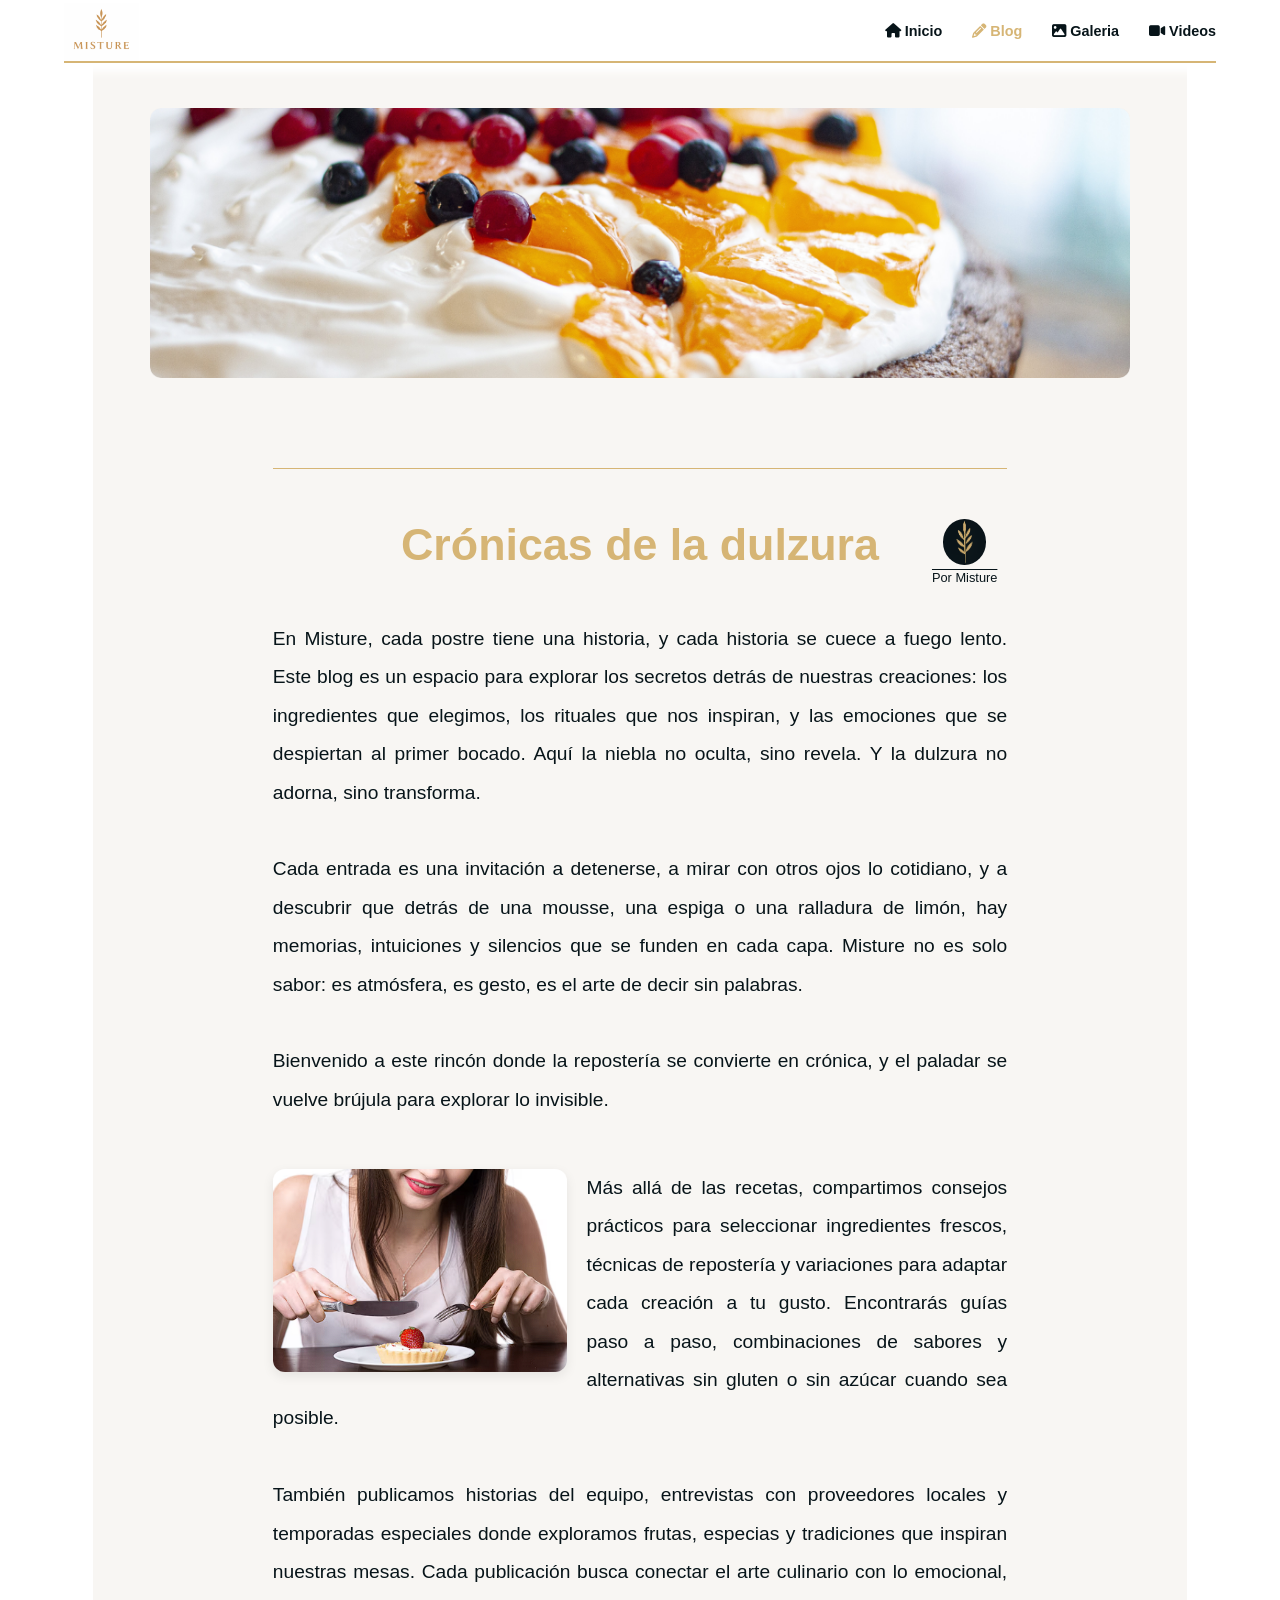
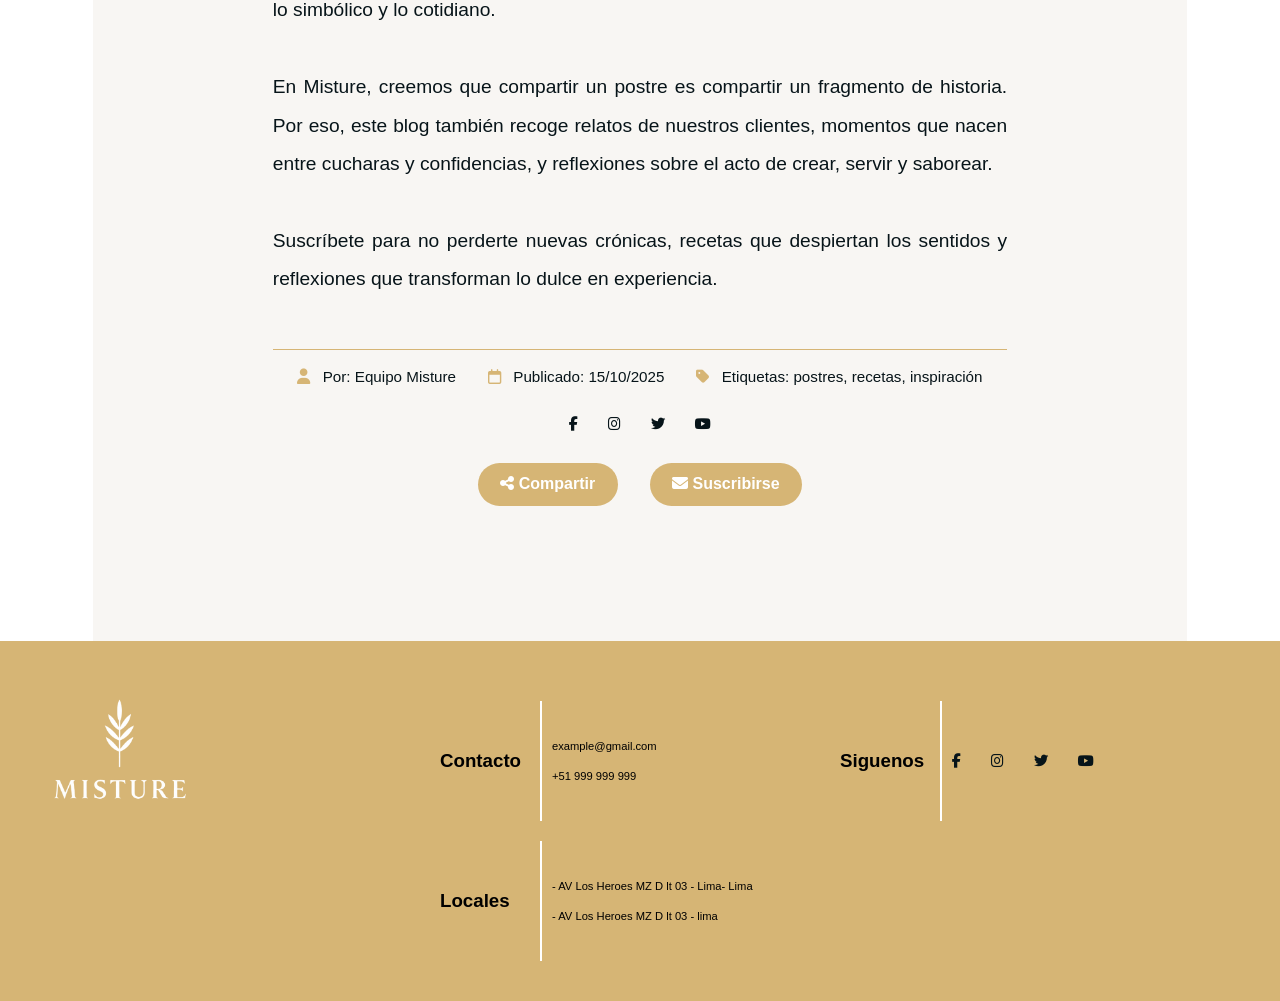
==== blog.html @ 37525e3a "v1" ====
<!DOCTYPE html>
<html lang="es">

<head>
    <meta charset="UTF-8">
    <meta name="viewport" content="width=device-width, initial-scale=1.0">
    <link rel="stylesheet" href="/css/style.css">
    <link rel="stylesheet" href="/css/styleBlog.css">
    <link rel="shortcut icon" href="img/iconLogoMisture.png" type="image/x-icon">
    <link rel="preconnect" href="https://fonts.googleapis.com">
    <link rel="preconnect" href="https://fonts.gstatic.com" crossorigin>
    <link href="https://fonts.googleapis.com/css2?family=Playwrite+DE+Grund+Guides&display=swap" rel="stylesheet">
    <link rel="stylesheet" href="https://cdnjs.cloudflare.com/ajax/libs/font-awesome/6.4.0/css/all.min.css">
    <title>Blog - MISTURE</title>
</head>

<body>

    <div id="mainContainer">

        <header class="header">
            <div class="headerHead">
                <img src="img/logo/logoMistureClaro.png" alt="logo Misture">
                <nav class="menu">
                    <ul>
                        <li><a href="index.html"><i class="fa-solid fa-house"></i><span> </span>Inicio</a></li>
                        <li><a href="blog.html" class="active"><i class="fa-solid fa-pencil"></i> Blog</a></li>
                        <li><a href="galeria.html"><i class="fa-solid fa-image"></i> Galeria</a></li>
                        <li><a href="video.html"><i class="fa-solid fa-video"></i> Videos</a></li>
                    </ul>
                </nav>
            </div>
        </header>

        <div class="content">

            <div class="imgBlog">
                <img src="img/cake-4910417.jpg" alt="">
            </div>


            <div class="blog">

                <div class="blog-text">

                    <div class="blog-header">
                        <div></div>
                        <h1>Crónicas de la dulzura</h1>
                        <div class="blog-autor">
                            <img src="img/logo/iconLogoMistureOscuro.png" alt="logo Misture">
                            <p>Por Misture</p>
                        </div>
                    </div>

                    <div class="blog-intro">
                        <p>
                            En Misture, cada postre tiene una historia, y cada historia se cuece a fuego lento.
                            Este blog es un espacio para explorar los secretos detrás de nuestras creaciones:
                            los ingredientes que elegimos, los rituales que nos inspiran, y las emociones que se
                            despiertan al primer bocado.
                            Aquí la niebla no oculta, sino revela. Y la dulzura no adorna, sino transforma.
                            <br><br>
                            Cada entrada es una invitación a detenerse, a mirar con otros ojos lo cotidiano,
                            y a descubrir que detrás de una mousse, una espiga o una ralladura de limón,
                            hay memorias, intuiciones y silencios que se funden en cada capa.
                            Misture no es solo sabor: es atmósfera, es gesto, es el arte de decir sin palabras.
                            <br><br>
                            Bienvenido a este rincón donde la repostería se convierte en crónica,
                            y el paladar se vuelve brújula para explorar lo invisible.
                        </p>
                    </div>

                    <section class="blog-body">
                        <div class="blog-cuerpo">
                            <img src="img/persona comiendo .png" alt="Persona disfrutando un postre Misture">
                            <p>
                                Más allá de las recetas, compartimos consejos prácticos para seleccionar ingredientes
                                frescos,
                                técnicas de repostería y variaciones para adaptar cada creación a tu gusto.
                                Encontrarás guías paso a paso, combinaciones de sabores y alternativas sin gluten o sin
                                azúcar cuando sea posible.
                                <br><br>
                                También publicamos historias del equipo, entrevistas con proveedores locales y
                                temporadas especiales
                                donde exploramos frutas, especias y tradiciones que inspiran nuestras mesas.
                                Cada publicación busca conectar el arte culinario con lo emocional, lo simbólico y lo
                                cotidiano.
                                <br><br>
                                En Misture, creemos que compartir un postre es compartir un fragmento de historia.
                                Por eso, este blog también recoge relatos de nuestros clientes, momentos que nacen entre
                                cucharas y confidencias,
                                y reflexiones sobre el acto de crear, servir y saborear.
                                <br><br>
                                Suscríbete para no perderte nuevas crónicas, recetas que despiertan los sentidos
                                y reflexiones que transforman lo dulce en experiencia.
                            </p>
                        </div>
                    </section>

                </div>

                <div class="blog-meta">
                    <span class="author"><i class="fa-solid fa-user"></i> Por: Equipo Misture</span>
                    <span class="date"><i class="fa-regular fa-calendar"></i> Publicado: 15/10/2025</span>
                    <span class="tags"><i class="fa-solid fa-tag"></i> Etiquetas: postres, recetas, inspiración</span>
                </div>

                <div class="menu-blog">
                    <div class="menu ">
                        <ul>
                            <li><a href="https://www.facebook.com" target="_blank"><i class="fa-brands fa-facebook-f"></i></a></li>
                            <li><a href="https://www.instagram.com"target="_blank"><i class="fa-brands fa-instagram"></i></a></li>
                            <li><a href="https://www.x.com" target="_blank"><i class="fa-brands fa-twitter"></i></a></li>
                            <li><a href="https://www.youtube.com" target="_blank"><i class="fa-brands fa-youtube"></i></a></li>
                        </ul>
                    </div>
                </div>

                <div class="blog-actions">
                    <a href="#" class="btn"><i class="fa-solid fa-share-nodes"></i> Compartir</a>
                    <a href="#" class="btn"><i class="fa-solid fa-envelope"></i> Suscribirse</a>
                </div>
            </div>
        </div>
    </div>

    <footer class="footer">
        <div class="footer-card">
            <img src="img/logo/logoMisture-removebg-preview.png" alt="">
        </div>

        <div class="footer-card">
            <h3>Contacto</h3>
            <div class="line-separcion"></div>
            <div class="footer-card-txt">
                <p>example@gmail.com</p> <br>
                <p>+51 999 999 999</p>
            </div>
        </div>

        <div class="footer-card">
            <h3>Siguenos</h3>
            <div class="line-separcion"></div>
            <div class="menu ">
                <ul>
                    <li><a href="https://www.facebook.com" target="_blank"><i class="fa-brands fa-facebook-f"></i></a>
                    </li>
                    <li><a href="https://www.instagram.com" target="_blank"><i class="fa-brands fa-instagram"></i></a>
                    </li>
                    <li><a href="https://www.x.com" target="_blank"><i class="fa-brands fa-twitter"></i></a></li>
                    <li><a href="https://www.youtube.com" target="_blank"><i class="fa-brands fa-youtube"></i></a></li>
                </ul>
            </div>
        </div>

        <div class="footer-card">
            <h3>Locales</h3>
            <div class="line-separcion"></div>
            <div class="footer-card-txt">
                <p>- AV Los Heroes MZ D lt 03 - Lima- Lima</p><br>
                <p>- AV Los Heroes MZ D lt 03 - lima</p>
            </div>
        </div>
    </footer>

</body>

</html>
---- css/style.css ----
:root {
    --baseColor: #071419;
    --textColorlight: #faf7ef;
    --goldColor: #d6b575;
    --lightOverlay: #f8f6f3;
}

* {
    margin: 0;
    padding: 0;
    box-sizing: border-box;
    font-family: "nunito", sans-serif;
}

#mainContainer {
    width: 90%;
    margin: auto;
}

.header {
    height: 7vh;
}

.header .headerHead {
    position: fixed;
    top: 0;
    left: 5%;
    right: 5%;
    height: 7vh;
    display: flex;
    justify-content: space-between;
    align-items: center;
    border-bottom: 2px solid var(--goldColor);
    background-color: white;
    z-index: 100;
    box-shadow: 0 9px 9px rgba(255, 255, 255, 1);
}



.header .headerHead img {
    height: 100%;
}

.menu ul {
    list-style: none;
    display: flex;
    gap: 30px;
}

.menu ul li a {
    text-decoration: none;
    color: var(--baseColor);
    font-weight: bold;
    font-size: .9rem;
    transition: all 0.2s ease;
}

.menu ul li a:hover {
    color: var(--goldColor);
    transition: all 0.2s ease;
}

.menu ul li a.active {
    color: var(--goldColor);
}

.content {
    width: 95%;
    min-height: 90vh;
    margin: auto;
    padding: 5vh 5%;
    background-color: var(--lightOverlay);
    font-family: 'Cormorant Garamond', serif;
    color: var(--baseColor);
}

.text-initial {
    width: 60%;
    margin: auto;
    display: flex;
    flex-direction: column;
    align-items: center;
    text-align: center;
}

/* Style for section  (presentation) */
#presentation {
    width: 100%;
    height: 80vh;
    margin-top: 20px;
    border-radius: 10px;
    overflow: hidden;
    position: relative;
}

#presentation img {
    width: 100%;
    height: 100%;
}

.txtPresentation {
    position: absolute;
    top: 0;
    left: 0;
    width: 100%;
    height: 100%;
    padding: clamp(50px, 10vw, 250px);
    background-color: rgba(7, 20, 25, 0.5);
    z-index: 1;
    display: flex;
    flex-direction: column;
    justify-content: center;
    align-items: center;
    color: var(--textColorlight);

    display: flex;
    flex-direction: column;
    justify-content: space-evenly;
    align-items: center;
}

.txtPresentation h1 {
    font-family: 'Playfair Display', serif;
    font-size: 3rem;
    margin-bottom: 20px;
}

.txtPresentation .menu ul {
    gap: 50px;
}

.txtPresentation .menu ul li a {
    font-size: 1.2rem;
    color: var(--goldColor);
}

.txtPresentation .menu ul li a:hover {
    color: var(--textColorlight);
}

.txtPresentation .menu ul li a.active {
    color: var(--textColorlight);
}

/* Styles for (sabores) Section */

.sabores {
    margin: 2.5vh 0;
    padding: 4vh 5%;
    text-align: center;
    font-family: 'Cormorant Garamond', serif;
}

.sabores h2 {
    font-size: 2rem;
    color: var(--goldColor);
    margin-bottom: 1vh;
}

.sabores p {
    font-size: 1rem;
    color: var(--baseColor);
    margin-bottom: 4vh;
}

.sabores-flex {
    margin-top: 5vh;
    display: flex;
    justify-content: space-around;
    flex-wrap: wrap;
    gap: 2rem;
}

.sabor-card {
    width: 250px;
    padding: 20px 20px 0;
    background-color: white;
    border: 1px solid var(--goldColor);
    box-shadow: 0 4px 8px rgba(0, 0, 0, 0.1);
    transition: transform 0.3s ease;
}

.sabor-card:hover {
    transform: scale(102%);
}

.sabor-card .cardText {
    margin-top: 20px;
}

.sabor-card h3 {
    font-size: 1.2rem;
    color: var(--goldColor);
    margin-bottom: 0.5vh;
}

.sabor-card p {
    font-size: 0.95rem;
    color: var(--baseColor);
}

.sabor-card img {
    width: 100%;
    height: 60%;
}


/* Styles for (explora) section */

.explora {
    padding: 4vh 5%;
    text-align: center;
}

.explora h2 {
    font-size: 2rem;
    color: var(--goldColor);
    margin-bottom: 1vh;
}

.explora p {
    font-size: 1rem;
    color: var(--baseColor);
    margin-bottom: 3vh;
}

.explora-links {
    display: flex;
    justify-content: center;
    gap: 2rem;
    flex-wrap: wrap;
}

.explora-links a {
    text-decoration: none;
    color: var(--baseColor);
    font-size: 1rem;
    border: 1px solid var(--goldColor);
    padding: 0.8rem 1.2rem;
    border-radius: 30px;
    transition: all 0.3s ease;
}

.explora-links a:hover {
    background-color: var(--goldColor);
    color: white;
}


/* Styles for (Destacado) section */

.destacado-blog {
    padding: 4vh 5%;
    text-align: center;
}

.destacado-blog h2 {
    font-size: 2rem;
    color: var(--goldColor);
    margin-bottom: 1vh;
}

.destacado-blog article {
    max-width: 600px;
    margin: 0 auto;
    padding: 2vh;
    border: 1px solid var(--goldColor);
    box-shadow: 0 4px 8px rgba(0, 0, 0, 0.05);
}

.destacado-blog h3 {
    font-size: 1.3rem;
    color: var(--baseColor);
    margin-bottom: 1vh;
}

.destacado-blog p {
    font-size: 1rem;
    color: var(--baseColor);
    margin-bottom: 2vh;
}

.destacado-blog a {
    text-decoration: none;
    color: var(--goldColor);
    font-weight: bold;
}


/* Style for footer */

.footer {
    padding: 40px;
    background-color: var(--goldColor);
    display: flex;
    justify-content: space-around;
    align-items: center;
    flex-wrap: wrap;
}

.footer .footer-card {
    width: 400px;
    display: flex;
    align-items: center;
}

.footer .footer-card img {
    width: 40%;
}

.footer .footer-card h3 {
    width: 90px;
}

.footer .footer-card .line-separcion {
    height: 120px;
    margin: 0 10px;
    border: 1px solid white;
}

.footer .footer-card .footer-card-txt p {
    font-size: .7em;
}

.footer .menu ul li a:hover {
    color: var(--textColorlight);
}
---- css/styleBlog.css ----
.imgBlog {
    width: 100%;
    height: 30vh;
    border-radius: 10px;
    overflow: hidden;
}
.imgBlog img {
    width: 100%;
    height: 100%;
    object-fit: cover;
}

.imgBlog img {
    width: 100%;
    border-radius: 12px;
    box-shadow: 0 8px 20px rgba(0, 0, 0, 0.1);
}

.blog {
    width: 75%;
    margin: 90px auto;
    border-top: 1px solid var(--goldColor);
}

.blog .blog-text {
    margin: 50px 0;
}

.blog .blog-text p {
    font-size: 1.2em;
    text-align: justify;
    line-height: 2em;
}


/* Styles for (blog-Header) */

.blog-header {
    position: relative;
}

.blog-header h1 {
    font-size: 2.8rem;
    color: var(--goldColor);
    margin-bottom: 2vh;
    text-align: center;
}

.blog-header .blog-autor {
    width: 85px;
    position: absolute;
    top: 0;
    right: 0;
    display: flex;
    flex-direction: column;
    align-items: center;
    justify-content: center;
}

.blog-header .blog-autor img {
    width: 50%;
    border-radius: 50%;
}

.blog-header .blog-autor p {
    font-size: .8em;
    text-decoration: overline;
}


/* Styles for (blog-introduction)  */

.blog-intro {
    margin: 50px 0;
}

.blog-cuerpo img {
    width: 40%;
    border-radius: 12px;
    object-fit: cover;
    box-shadow: 0 4px 12px rgba(0, 0, 0, 0.08);
    float: left;
    margin-right:20px;
}

.blog .menu-blog {
    width: 40%;
    margin: 30px auto;
    display: flex;
    justify-content: center;
    align-items: center;
}

.blog-meta {
    display: flex;
    flex-wrap: wrap;
    gap: 2rem;
    justify-content: center;
    font-size: 0.95rem;
    color: var(--baseColor);
    border-top: 1px solid var(--goldColor);
    padding-top: 2vh;
}

.blog-meta i {
    color: var(--goldColor);
    margin-right: 0.5rem;
}

.blog-actions {
    display: flex;
    justify-content: center;
    gap: 2rem;
    margin-top: 3vh;
}

.blog-actions .btn {
    text-decoration: none;
    background-color: var(--goldColor);
    color: white;
    padding: 0.8rem 1.4rem;
    border-radius: 30px;
    font-weight: bold;
    transition: background-color 0.3s ease;
}

.blog-actions .btn:hover {
    background-color: var(--baseColor);
    color: var(--goldColor);
}
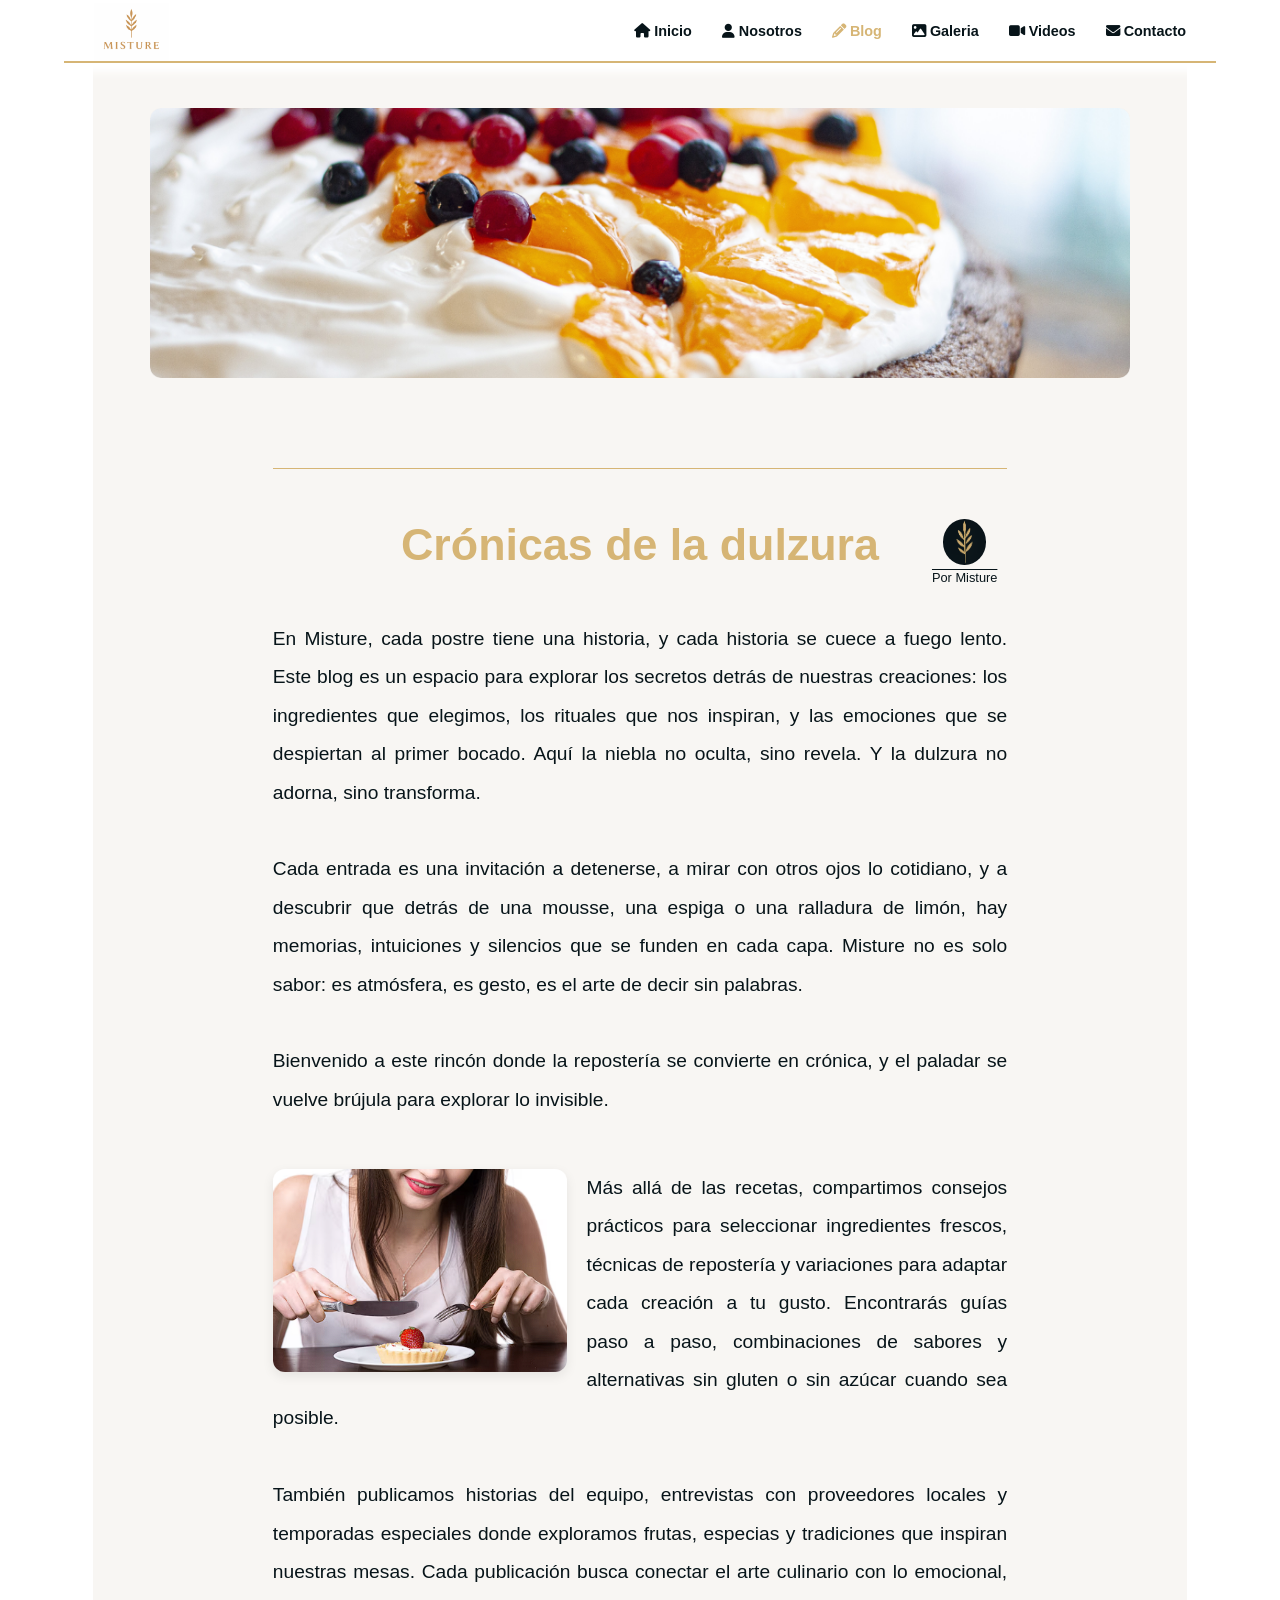
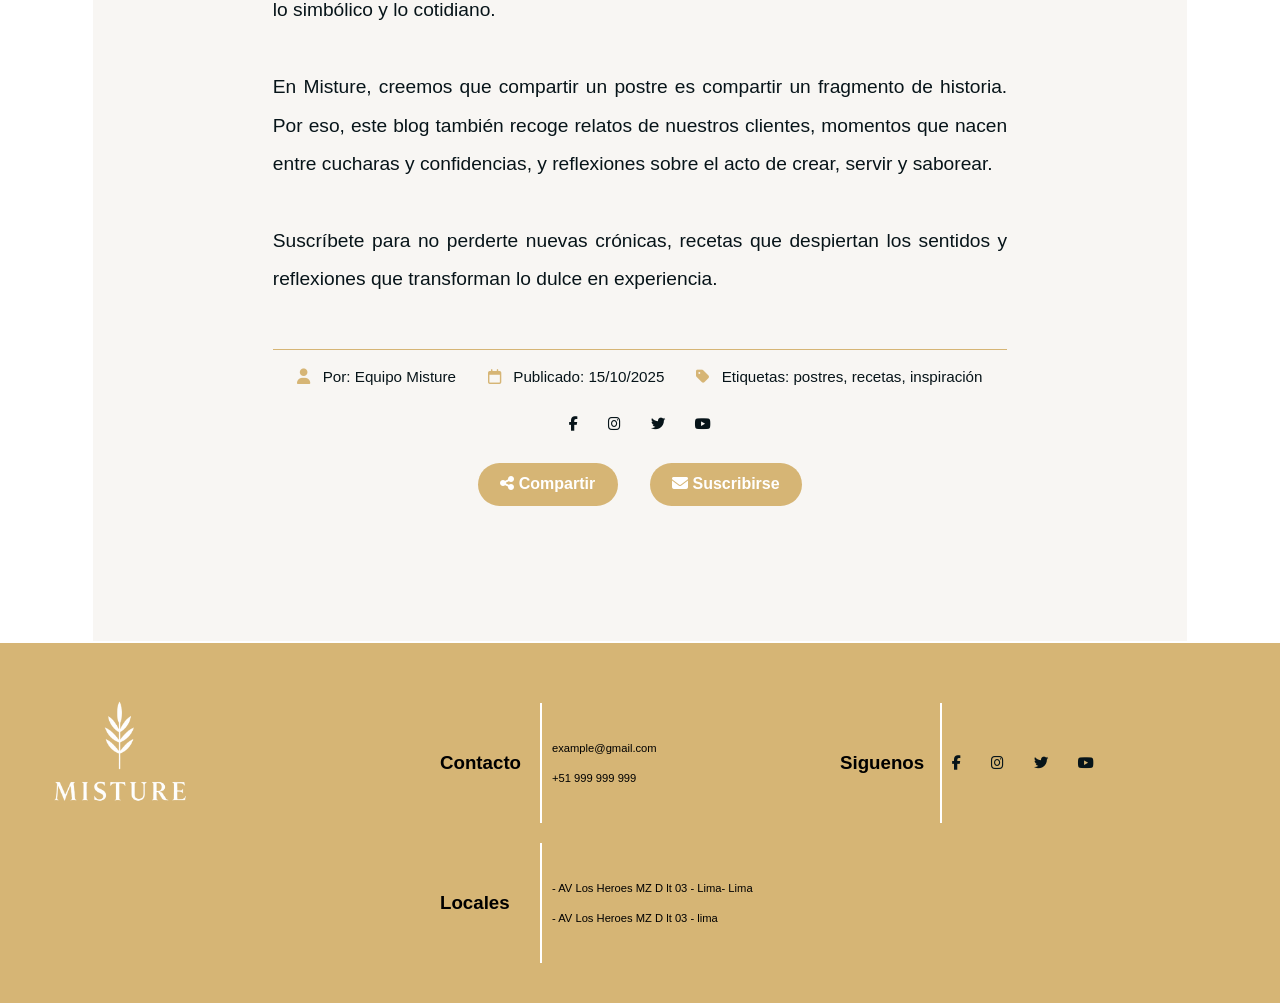
==== commit b41b3c88: "v2" ====
--- a/blog.html
+++ b/blog.html
@@ -4,14 +4,16 @@
 <head>
     <meta charset="UTF-8">
     <meta name="viewport" content="width=device-width, initial-scale=1.0">
-    <link rel="stylesheet" href="/css/style.css">
-    <link rel="stylesheet" href="/css/styleBlog.css">
-    <link rel="shortcut icon" href="img/iconLogoMisture.png" type="image/x-icon">
+    <link rel="stylesheet" href="css/style.css">
+    <link rel="stylesheet" href="css/styleBlog.css">
+    <link rel="stylesheet" href="css/responsive.css">
+
+    <link rel="shortcut icon" href="img/logo/iconLogoMistureOscuro.png" type="image/x-icon">
     <link rel="preconnect" href="https://fonts.googleapis.com">
     <link rel="preconnect" href="https://fonts.gstatic.com" crossorigin>
     <link href="https://fonts.googleapis.com/css2?family=Playwrite+DE+Grund+Guides&display=swap" rel="stylesheet">
     <link rel="stylesheet" href="https://cdnjs.cloudflare.com/ajax/libs/font-awesome/6.4.0/css/all.min.css">
-    <title>Blog - MISTURE</title>
+    <title>Misture - Blog</title>
 </head>
 
 <body>
@@ -23,12 +25,16 @@
                 <img src="img/logo/logoMistureClaro.png" alt="logo Misture">
                 <nav class="menu">
                     <ul>
-                        <li><a href="index.html"><i class="fa-solid fa-house"></i><span> </span>Inicio</a></li>
-                        <li><a href="blog.html" class="active"><i class="fa-solid fa-pencil"></i> Blog</a></li>
+                        <li><a href="index.html"><i class="fa-solid fa-house"></i> Inicio</a></li>
+                        <li><a href="nosotros.html"><i class="fa-solid fa-user"></i> Nosotros</a></li>
+                        <li class="active"><a href="blog.html" class="active"><i class="fa-solid fa-pencil"></i>
+                                Blog</a></li>
                         <li><a href="galeria.html"><i class="fa-solid fa-image"></i> Galeria</a></li>
                         <li><a href="video.html"><i class="fa-solid fa-video"></i> Videos</a></li>
+                        <li><a href="contacto.html"><i class="fa-solid fa-envelope"></i> Contacto</a></li>
                     </ul>
                 </nav>
+                <button id="toggleBtn"><i class="fa-solid fa-bars"></i></button>
             </div>
         </header>
 
@@ -108,10 +114,14 @@
                 <div class="menu-blog">
                     <div class="menu ">
                         <ul>
-                            <li><a href="https://www.facebook.com" target="_blank"><i class="fa-brands fa-facebook-f"></i></a></li>
-                            <li><a href="https://www.instagram.com"target="_blank"><i class="fa-brands fa-instagram"></i></a></li>
-                            <li><a href="https://www.x.com" target="_blank"><i class="fa-brands fa-twitter"></i></a></li>
-                            <li><a href="https://www.youtube.com" target="_blank"><i class="fa-brands fa-youtube"></i></a></li>
+                            <li><a href="https://www.facebook.com" target="_blank"><i
+                                        class="fa-brands fa-facebook-f"></i></a></li>
+                            <li><a href="https://www.instagram.com" target="_blank"><i
+                                        class="fa-brands fa-instagram"></i></a></li>
+                            <li><a href="https://www.x.com" target="_blank"><i class="fa-brands fa-twitter"></i></a>
+                            </li>
+                            <li><a href="https://www.youtube.com" target="_blank"><i
+                                        class="fa-brands fa-youtube"></i></a></li>
                         </ul>
                     </div>
                 </div>
@@ -163,6 +173,8 @@
         </div>
     </footer>
 
+    <script src="app.js"></script>
+
 </body>
 
 </html>
--- a/css/style.css
+++ b/css/style.css
@@ -22,6 +22,7 @@
 }
 
 .header .headerHead {
+    padding: 0 30px;
     position: fixed;
     top: 0;
     left: 5%;
@@ -63,6 +64,10 @@
 
 .menu ul li a.active {
     color: var(--goldColor);
+}
+
+#toggleBtn {
+    display: none;
 }
 
 .content {
@@ -87,7 +92,7 @@
 /* Style for section  (presentation) */
 #presentation {
     width: 100%;
-    height: 80vh;
+    height: 60vh;
     margin-top: 20px;
     border-radius: 10px;
     overflow: hidden;
@@ -112,12 +117,8 @@
     flex-direction: column;
     justify-content: center;
     align-items: center;
+    gap: 50px;
     color: var(--textColorlight);
-
-    display: flex;
-    flex-direction: column;
-    justify-content: space-evenly;
-    align-items: center;
 }
 
 .txtPresentation h1 {
@@ -297,6 +298,8 @@
     justify-content: space-around;
     align-items: center;
     flex-wrap: wrap;
+
+    border-top: 2px solid white;
 }
 
 .footer .footer-card {
--- a/css/responsive.css
+++ b/css/responsive.css
@@ -0,0 +1,94 @@
+@media (max-width: 900px) {
+
+    .header .headerHead {
+        padding: 10;
+        left: 0;
+        right: 0;
+    }
+
+    /* For menu */
+    .header .headerHead .menu {
+        width: 100%;
+        position: absolute;
+        top: -40vh;
+        left: 50%;
+        transform: translateX(-50%);
+        transition: top 0.5s ease, opacity 1s ease;
+        z-index: 1;
+    }
+
+
+    .header .headerHead .menu.activeToggle {
+        top: 7vh;
+    }
+
+
+    .header .headerHead .menu ul {
+        display: flex;
+        flex-direction: column;
+        gap: 0;
+        background-color: var(--lightOverlay);
+    }
+
+    .header .headerHead .menu ul li {
+        width: 100%;
+        padding: 20px;
+        text-align: center;
+        border-bottom: 1px solid var(--goldColor);
+    }
+
+    .header .headerHead .active {
+        background-color: var(--goldColor);
+        color: white;
+    }
+
+    #toggleBtn {
+        display: block;
+        background: none;
+        border: none;
+        font-size: 24px;
+        cursor: pointer;
+        color: var(--baseColor);
+    }
+
+    /* For index */
+    .content {
+        width: 100%;
+        padding-top: 0;
+    }
+
+    .content p {
+        font-size: 12px;
+    }
+
+    #presentation {
+        height: 50vh;
+        width: 100%;
+        flex-direction: column;
+        text-align: center;
+    }
+
+    #presentation .menu {
+        display: none;
+    }
+
+    /* For Nosotros */
+
+    .nosotros {
+        display: flex;
+        flex-direction: column;
+        gap: 20px;
+    }
+
+    .sobreNosotros-img,
+    .story-img {
+        border-radius: 10%;
+    }
+
+    /* For Contacto */
+    .contact-form {
+        width: 90%;
+        padding: 10px;
+    }
+
+}
